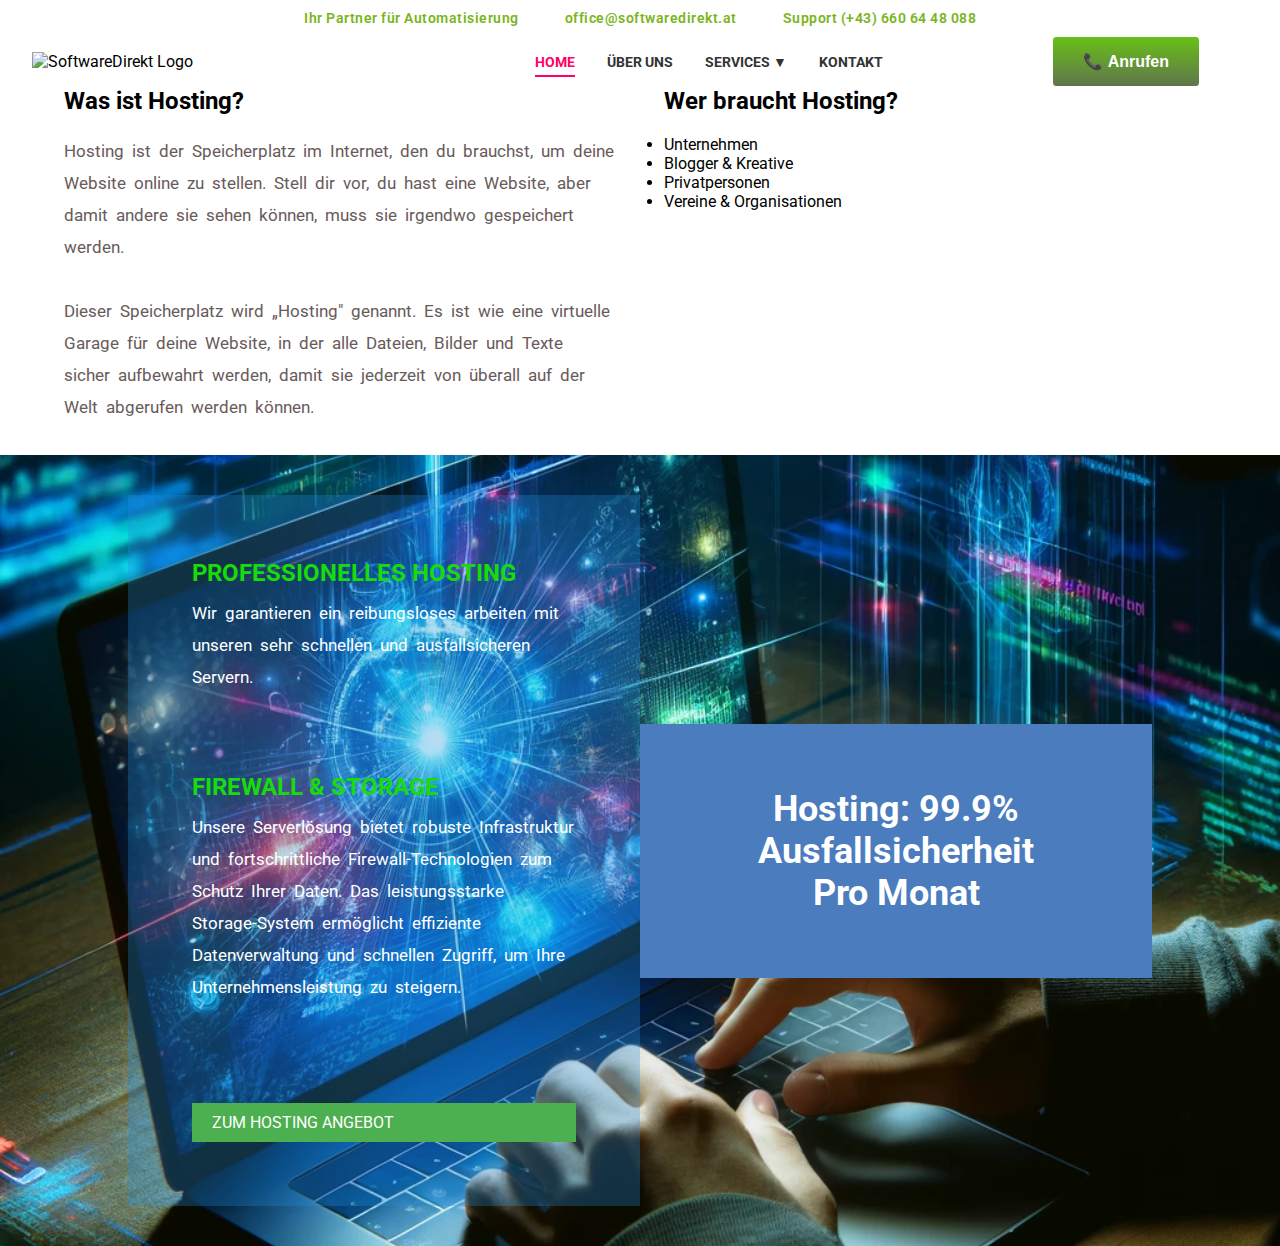
==== pages/hoting/index.html @ 675a07c1 "complete all pages structure + basic styling" ====
<!DOCTYPE html>
<html lang="en">
<head>
    <meta charset="UTF-8">
    <meta name="viewport" content="width=device-width, initial-scale=1.0">
    <title>Document</title>
    <link rel="stylesheet" href="./style.css">
    <link rel="stylesheet" href="./mobile.css">
</head>
<body>
    <header>
        <div class="top-bar">
            <span>Ihr Partner für Automatisierung</span>
            <span>office@softwaredirekt.at</span>
            <span>Support (+43) 660 64 48 088</span>
        </div>
        <div class="main-header">
            <div class="logo">
                <img src="https://softwaredirekt.at/wp-content/uploads/2024/07/Software_Direkt_1_-removebg-preview-e1719900712376.png"
                    alt="SoftwareDirekt Logo">
            </div>
            <nav>
                <ul>
                    <li><a href="#">HOME</a></li>
                    <li><a href="../pages/uber-uns.html">ÜBER UNS</a></li>
                    <li><a href="">SERVICES ▼</a></li>
                    <li><a href="#">KONTAKT</a></li>
                </ul>
            </nav>
            <div class="actions">
                <div class="hamburger">
                    <div class="line"></div>
                    <div class="line"></div>
                    <div class="line"></div>
                </div>
                <button class="call-button">Anrufen</button>
            </div>
        </div>
    </header>

    <div class="page-content">
        
        <section class="what-is-hosting">
            <div class="column">
                <h1>Was ist Hosting?</h1>
                <p class="paragraph">Hosting ist der Speicherplatz im Internet, den du brauchst, um deine Website online zu stellen. Stell dir vor, du hast eine Website, aber damit andere sie sehen können, muss sie irgendwo gespeichert werden.</p>
                <p class="paragraph">Dieser Speicherplatz wird „Hosting" genannt. Es ist wie eine virtuelle Garage für deine Website, in der alle Dateien, Bilder und Texte sicher aufbewahrt werden, damit sie jederzeit von überall auf der Welt abgerufen werden können.</p>
            </div>
            <div class="column">
                <h1>Wer braucht Hosting?</h1>
                <ul>
                    <li >Unternehmen</li>
                    <li>Blogger & Kreative</li>
                    <li>Privatpersonen</li>
                    <li>Vereine & Organisationen</li>
                </ul>
            </div>
        </section>

        <section class="professional-hosting">
                <div class="container">
                        <div class="feature">
                            <div class="inner-feature">
                                <h2>PROFESSIONELLES HOSTING</h2>
                            <p class="paragraph white">Wir garantieren ein reibungsloses arbeiten mit unseren sehr schnellen und ausfallsicheren Servern.</p>
                            
                            </div>
                            <div class="inner-feature">
                                <h2>FIREWALL & STORAGE</h2>
                            <p class="paragraph white">Unsere Serverlösung bietet robuste Infrastruktur und fortschrittliche Firewall-Technologien zum Schutz Ihrer Daten. Das leistungsstarke Storage-System ermöglicht effiziente Datenverwaltung und schnellen Zugriff, um Ihre Unternehmensleistung zu steigern.</p>
                            
                            </div>
                            <a href="#" class="cta">ZUM HOSTING ANGEBOT</a>
                        </div>
                        <div class="stats">
                            <h2>Hosting: 99.9%<br>Ausfallsicherheit<br>Pro Monat</h2>
                        </div>
                    </div>
                </div>
        </section>
    </div>
    <script src="../script.js"></script>

</body>
</html>
---- pages/hoting/style.css ----
@import url('https://fonts.googleapis.com/css2?family=Roboto:ital,wght@0,100;0,300;0,400;0,500;0,700;0,900;1,100;1,300;1,400;1,500;1,700;1,900&display=swap');

*{
    margin: 0;
    padding:0;
    box-sizing: border-box;

}
body {
  font-family: "Roboto", sans-serif;
    margin: 0;
    padding: 0;
}
.paragraph{
    font-size: 17px;
    font-style: normal;
    color: rgb(104, 91, 91);
    word-spacing: 4px;
    font-family: 'Roboto';
    line-height: 2rem;
    margin-bottom: 2rem;
}
.white{
    color: white;
}

.top-bar {
    padding: 10px 0;
    text-align: center;
    display: flex;
    justify-content: center;
    align-items: center;
    gap: 1rem;
}

.top-bar span {
    color: #7ab51d;
    margin: 0 15px;
    font-size: 14px;
    font-weight: 600;
    letter-spacing: .5px;
}

.main-header {
    display: flex;
    justify-content: space-between;
    align-items: center;
    padding: 0 5rem 0rem 2rem;
}

.logo {
    width: 350px;
}

.logo img {
    width: 100%;
    height: 100%;
}

nav ul {
    list-style-type: none;
    display: flex;
    gap: 2rem;
}

nav ul li a {
    text-decoration: none;
    color: #333;
    font-weight: bold;
    font-size: 14px;
}

nav ul li:first-child a {
    color: #ff0066;
    border-bottom: 2px solid #ff0066;
    padding-bottom: 5px;
}

.actions{
    display: flex;
    align-items: center;
    gap: 1rem;
}

.call-button {
    color: white;
    border: none;
    font-weight: bold;
    cursor: pointer;
    background-color: transparent;
    background-image: linear-gradient(180deg, #68C017 0%, #60754D 100%);
    border-style: solid;
    border-width: 1px 1px 1px 1px;
    border-color: #FFFFFF;
    font-size: 16px;
    padding: 15px 30px;
    border-radius: 4px;
}

.call-button::before {
    content: "\1F4DE";
    margin-right: 5px;
}


/* CSS for the video container */
.video-container {
    min-height: 90vh;
    /* Minimum height of 80% of the viewport height */
    position: relative;
    background: url(./assets/bannerbgimage.png);
    background-size: cover;
    background-position: center;
    /* Ensure positioning context for absolutely positioned video */
}

/* CSS for the video itself */
.video-container video {
    width: 100%;
    /* Video width stretches to fit its container */
    height: 100%;
    /* Video height stretches to fit its container */
    object-fit: cover;
    /* Maintain aspect ratio and cover container */
    position: absolute;
    /* Position video absolutely within its container */
    top: 0;
    /* Align video to top of container */
    left: 0;
    /* Align video to left of container */
}

.content-wrapper {
    /* width: 100vw; */
    min-height: 100vh;
    background: linear-gradient(rgba(255, 255, 255, 0.9), rgba(255, 255, 255, 0.9)),
        /* Adjust the alpha for transparency */
        url('./assets/imagebox2.jpg');
    background-position: center;
    background-size: cover;
    background-attachment: fixed;
    padding: 6rem 0;
}

.service-heading{
    color: #000000;
    font-family: "Akatab", Sans-serif;
    font-size: 3.1em;
    line-height: 1.3em;
    text-align: center;
    margin: 0 0 4rem;
}

.services-container {
    width: 80%;
    margin: auto;
}

.services-grid {
    display: grid;
    grid-template-columns: repeat(2, 1fr);
    gap: 10px;
}

.service-card {
    background-color: white;
    border-radius: 10px;
    box-shadow: 0px 0px 5px 0px rgba(0, 0, 0, 0.5);
    padding: 20px;
    display: flex;
    align-items: flex-start;
}

.service-icon {
    width: 90px;
    height: 90px;
    /* background-color: #e8f5e9; */
    border-radius: 50%;
    display: flex;
    justify-content: center;
    align-items: center;
    margin-right: 20px;
    flex-shrink: 0;
    border: 1px solid;
}

.service-icon svg {
    width: 45px;
    height: 45px;
    fill: #4caf50;
}

.service-content h2 {
    margin-top: 0;
    margin-bottom: 10px;
    font-size: 1.2em;
}

.service-content p {
    margin: 0;
    font-size: 0.9em;
    color: #666;
    line-height: 1.5;
}

.section-header {
    background-color: transparent;
    background-image: linear-gradient(180deg, #FFFFFF 0%, #5BFF5F29 100%);
    height: 100px;
}

.section-heading{
    color: #000000;
    font-family: "Akatab", Sans-serif;
    font-size: 3.1em;
    line-height: 1.3em;
    text-align: center;
    margin: 0;
}
.project-wrapper{
    background-color: transparent;
    background-image: linear-gradient(180deg, #C6FFCB78 50%, #FFFFFF 100%);
    position: relative;
}
.project-background-overlay {
    background-image: url("https://softwaredirekt.at/wp-content/uploads/2024/08/cropped-logo-removebg-preview.png");
    background-repeat: no-repeat;
    opacity: 0.2;
    transition: background 0.3s, border-radius 0.3s, opacity 0.3s;
    height: 100%;
    width: 100%;
    top: 0;
    left: 0;
    position: absolute;
    background-attachment: fixed;
    z-index: -1;
}
.project-background-overlay.first{
    background-position: bottom left;
}
.project-background-overlay.second{
    background-position: bottom right;
}

.project {
    width: 70%;
    margin: 0rem auto;
    display: flex;
    justify-content: center;
    align-items: center;
    gap: 5rem;
    padding: 5rem 0;
}

.project-text {
    width: 50%;
}
.project-text p {
    font-size: 17px;
    font-style: normal;
    color: rgb(104, 91, 91);
    word-spacing: 4px;
    font-family: 'Roboto';
    line-height: 2rem;
    margin-bottom: 2rem;
}
.project a.button {
    font-size: 1rem;
    font-weight: bolder;
    /* padding-top: 5rem !important; */
    border: 1px solid green;
    color: green;
    padding: 1rem 2rem;
    border-radius: 30px;
    text-decoration: none;
    transition: all ease .3s;
}
.project-list{
    margin-left: 2rem;
}
.project-list li{
    list-style: disc;
    word-spacing: 4px;
    font-family: 'Roboto';
    line-height: 2rem;
}

.project a.button:hover {
background: #e91e63;
border: none;
color: white;
}


.project-image {
    width: 50%;
}

.project-image img {
    width: 100%;
    height: auto;
}

.content-slider {
    width: 100%;
    overflow: hidden;
    position: relative;
    padding: 2rem 0rem 7rem;
}

.slider-container {
    display: flex;
    transition: transform 1s ease;
}

.slide {
    min-width: 100%;
    box-sizing: border-box;
    display: flex;
    justify-content: center;
    align-items: center;
}

.slide img {
    max-width: 100%;
    height: auto;
    object-fit: contain;
}

.web-header {
    background-image: url('./assets/iStock-1294393494.jpg');
    background-size: cover;
    background-position: center;
    height: 200px;
    display: flex;
    align-items: center;
    justify-content: center;
    color: white;
    font-size: 2.5em;
    text-shadow: 2px 2px 4px rgba(0,0,0,0.5);
}
.inner-content {
    width: 85%;
    margin: 0 auto;
    padding: 20px;
    display: flex;
    gap: 2rem;
    margin-top: 5rem;
}
.text-content {
    width: 50%;
    display: flex;
    justify-content: center;
    align-items: start;
    flex-direction: column;
}
.image-content {
    width: 50%;
    min-width: 300px;
    display: flex;
    justify-content: center;
    align-items: flex-start;
    border-radius: 20px;
    border: 2px solid black;
    overflow: hidden;
}
.image-content img {
    max-width: 100%;
    height: auto;
}

.digitization img{
   width: 100%;
   object-fit: cover;
}

.mobile-page-banner {
    background-image: url('./assets/smartphone-6701409_1920.jpg');
    background-size: cover;
    background-position: center;
    height: 300px;
    display: flex;
    flex-direction: column;
    justify-content: center;
    align-items: flex-start;
    padding: 0 5%;
    color: white;
    text-shadow: 2px 2px 4px rgba(0,0,0,0.5);
}
.mobile-page-banner h1 {
    font-size: 2.5em;
    margin: 0;
}
.mobile-page-banner p {
    font-size: 1.2em;
    margin: 10px 0 0;
}
.app-page-content {
    margin: 0 auto;
    padding: 20px;
    width: 90%;
    margin: auto;
}
.intro {
    display: flex;
    gap: 10rem;
    margin-bottom: 40px;
    margin: 4rem 0;
}
.intro h2 {
    color: #010101;
    font-family: "Akatab", Sans-serif;
    font-size: 2.7em;
    font-weight: 600;
    line-height: 0.9em;
    letter-spacing: 1px;
}

.ideenfindung {
    background:url('./assets/phone-8155102_1920.jpg');
    background-size: cover;
    background-position: center;
    color: white;
    padding: 40px;
    border-radius: 10px;
}
.ideenfindung h2 {
    text-align: center;
    margin-bottom: 30px;
}
.grid-container {
    display: grid;
    grid-template-columns: repeat(2,1fr);
    gap: 20px;
}
.grid-item {
    display: flex;
    gap: 2rem;
}
.grid-item h3 {
    font-family: "Cairo", Sans-serif;
    font-size: 1.1em;
    font-weight: 600;
    text-transform: uppercase;
    font-style: normal;
    text-decoration: none;
    letter-spacing: 1px;
}
.grid-content p{
    color: #ffffff;
    font-family: "Cairo", Sans-serif;
    font-size: 0.9em;
    font-weight: 300;
    text-transform: none;
    font-style: normal;
    text-decoration: none;
    line-height: 1.6em;
}
.grid-icon svg{
    width: 2rem;
    height: 2rem;
    fill: #ff69b4;
    color: #ff69b4;
}
.contact-button {
    display: block;
    width: 200px;
    margin: 40px auto;
    padding: 10px;
    background-color: #4CAF50;
    color: white;
    text-align: center;
    text-decoration: none;
    border-radius: 5px;
    font-weight: bold;
}
@media (max-width: 768px) {
    .mobile-page-banner {
        height: 200px;
    }
    .mobile-page-banner h1 {
        font-size: 2em;
    }
    .mobile-page-banner p {
        font-size: 1em;
    }
    .ideenfindung {
        padding: 20px;
    }
}



.what-is-hosting{
    display: flex;
    justify-content: space-between;
    margin-bottom: 40px;
    width: 90%;
    margin: auto;
    gap: 3rem;
}
.what-is-hosting .column {
    width: 50%;
}
.what-is-hosting .column ul li{
    list-style: disc;
    
}
h1 {
    font-size: 24px;
    margin-bottom: 20px;
}
ul {
    list-style-type: none;
}
.professional-hosting {
    background-image: url('./assets/hostingbg.webp');
    background-size: cover;
    background-position: center;
    color: white;
    padding: 40px 0;
}
.professional-hosting .container{
    width: 80%;
    margin: auto;
    display: flex;
    /* background: blue; */
}
.professional-hosting .container .feature,
.professional-hosting .container .stats{
    width: 50%;
}
.professional-hosting .container .feature {
    background: #208cdf4c;
    padding: 4rem;
    display: flex;
    flex-direction: column;
    gap: 3rem;
}
.professional-hosting .container .feature h2{
    color: #18dc0a;
    margin-bottom: 10px;
}
.professional-hosting .container .stats{
    display: flex;
    justify-content: center;
    align-items: center;
}
.professional-hosting .container .stats h2{
    background-color: #4a7cbe;
    height: max-content;
    width: 100%;
    padding: 4rem 0;
}
.cta {
    background-color: #4CAF50;
    color: white;
    padding: 10px 20px;
    text-decoration: none;
    display: inline-block;
    margin-top: 20px;
}
.stats {
    flex: 1;
    display: flex;
    align-items: center;
    justify-content: center;
}
.stats h2 {
    font-size: 36px;
    text-align: center;
}
@media (max-width: 768px) {
    .top-section, .bottom-content {
        flex-direction: column;
    }
    .column, .feature, .stats {
        margin-bottom: 20px;
    }
}


.team-banner {
    background-image: url('https://softwaredirekt.at/wp-content/uploads/2024/07/philipp-katzenberger-iIJrUoeRoCQ-unsplash.jpg');
    background-size: cover;
    background-position: center;
    padding: 40px 20px;
    text-align: left;
}
.team-banner .container{
    width: 90%;
    margin: auto;
    color: white;
    padding: 2rem 0;
}
.team-banner h1 {
    font-size: 48px;
    margin: 0;
}
.team-banner p {
    font-size: 18px;
    margin-top: 10px;
}
.team-content {
    max-width: 1200px;
    margin: 0 auto;
    padding: 40px 20px;
}
.team-content h2{
    color: #000000;
    font-family: "Akatab", Sans-serif;
    font-size: 3em;
    font-weight: 600;
    line-height: 0.9em;
    letter-spacing: 1px;
}
.team-section {
    display: flex;
    justify-content: space-between;
    margin-bottom: 40px;
}
.team-description, .team-projects {
    width: 48%;
    margin-top: 4rem;
}
.team-projects h3{
    color: #000000;
    font-family: "Akatab", Sans-serif;
    font-size: 1.5em;
    font-weight: 600;
    line-height: 1.1em;
    margin-bottom: 2rem;
}
.team-location {
    margin-bottom: 40px;
    width: 50%;
}
.team-hosting {
    background-color: rgb(255, 255, 255);
    background-image: url("https://softwaredirekt.at/wp-content/uploads/2024/09/DALL·E-2024-09-11-12.14.57-A-person-typing-on-a-laptop-in-a-dark-workspace-with-holographic-code-projected-in-vibrant-colors-like-blue-green-and-purple.-The-code-flows-dynamic.webp");
    background-size: cover;
    background-position: center center;
    min-height: 550px;
}
.team-hosting .container{
    display: flex;
    justify-content: space-between;
    width: 80%;
    margin: auto;
}
.hosting-features, .hosting-stats {
    width: 50%;
}
.hosting-features{
    background-color: #5083CC8C;
    padding: 4em 3em 2em 3em;
    color: white;
    margin: 1rem 0;
}
.hosting-features  .feature{
    display: flex;
    gap: 2rem;
    color: white

}
.hosting-features .feature svg {
    width: 2em;
    height: 2em;
    fill: #9EEE16;
    color: #9EEE16;
}
.hosting-features .feature .content h3{
    color: white;
    font-weight: 500;
}
.hosting-features .feature .content p{
    color: white;
}
.team-button {
    display: inline-block;
    background-color: transparent;
    background-image: linear-gradient(180deg, #0F9C06 0%, #03E014 100%);
    border-radius: 0px 0px 0px 0px;
    color: #000;
    padding: 1rem 2.5rem;
    text-decoration: none;
    font-weight: bold;
    margin-top: 20px;
    color: white;
}

.hosting-stats{
    background-color: transparent;
    background-image: linear-gradient(180deg, #5059CCA1 0%, #6485B0 100%);
    display: flex;
    justify-content: start;
    align-items: center;
    padding: 2rem;
    border: 3px solid #4ce09d;
    margin-top: -70px;
    margin-bottom: -70px;
}
.hosting-stats h2{
    color: #FFFFFF;
    font-family: "Cairo", Sans-serif;
    font-size: 3em;
    font-weight: 600;
    text-transform: capitalize;
    line-height: 1.2em;
    text-shadow: 0px 0px 10px rgba(0,0,0,0.3);
}
---- pages/hoting/mobile.css ----
@media (max-width:768px){
    .services-grid {
        grid-template-columns: repeat(1, 1fr);
    }
    .service-card {
        flex-direction: column;
        align-items: center;
        justify-content: center;
        text-align: center;
        gap: 2rem;
    }


    .project {
        flex-direction: column;
        width: 85%;
    }
    .project-text {
        width: 100%;
    }
    .project-image {
        width: 100%;
    }

}
/* Existing styles remain the same */

@media (max-width: 768px) {
    header {
        position: relative;
    }

    .top-bar {
        align-items: center;
        font-size: 8px;
        overflow: scroll;
        text-wrap: nowrap;
    }

    .top-bar span {
        margin: 2px 0;
    }

    .main-header {
        display: flex;
        justify-content: space-between;
        align-items: center;
        padding: 10px;
    }

    .logo {
        width: 200px;
    }

    nav {
        position: absolute;
        top: 100%;
        left: 0;
        width: 100%;
        background-color: #fff;
        max-height: 0;
        overflow: hidden;
        transition: max-height 0.3s ease-out;
        z-index: 1000;
    }

    nav.active {
        max-height: 1000px; /* Adjust this value based on your maximum expected height */
        transition: max-height 0.5s ease-in;
    }

    nav ul {
        flex-direction: column;
        width: 100%;
        margin: 0;
        padding: 0;
        gap: 0;
    }

    nav ul li {
        border-bottom: 1px solid #e0e0e0;
    }

    nav ul li a {
        display: block;
        padding: 15px;
        background-color: #f9f9f9;
        color: #333;
        text-align: left;
    }

    nav ul li:first-child a {
        background-color: #8cc63f;
        color: white;
        border-bottom: none;
    }

    .hamburger {
        display: flex;
        flex-direction: column;
        justify-content: space-around;
        width: 30px;
        height: 25px;
        background: transparent;
        border: none;
        cursor: pointer;
        padding: 0;
        z-index: 10;
    }

    .hamburger .line {
        width: 30px;
        height: 3px;
        background-color: #333;
    }

    .hamburger.active .line:nth-child(1) {
        transform: rotate(45deg) translate(5px, 5px);
    }

    .hamburger.active .line:nth-child(2) {
        opacity: 0;
    }

    .hamburger.active .line:nth-child(3) {
        transform: rotate(-45deg) translate(7px, -6px);
    }

    .call-button {
        padding: 10px 20px;
        font-size: 14px;
    }


    .what-is-hosting .column {
        width: 100%;
    }
    section.what-is-hosting {
        flex-direction: column;
    }
    
}
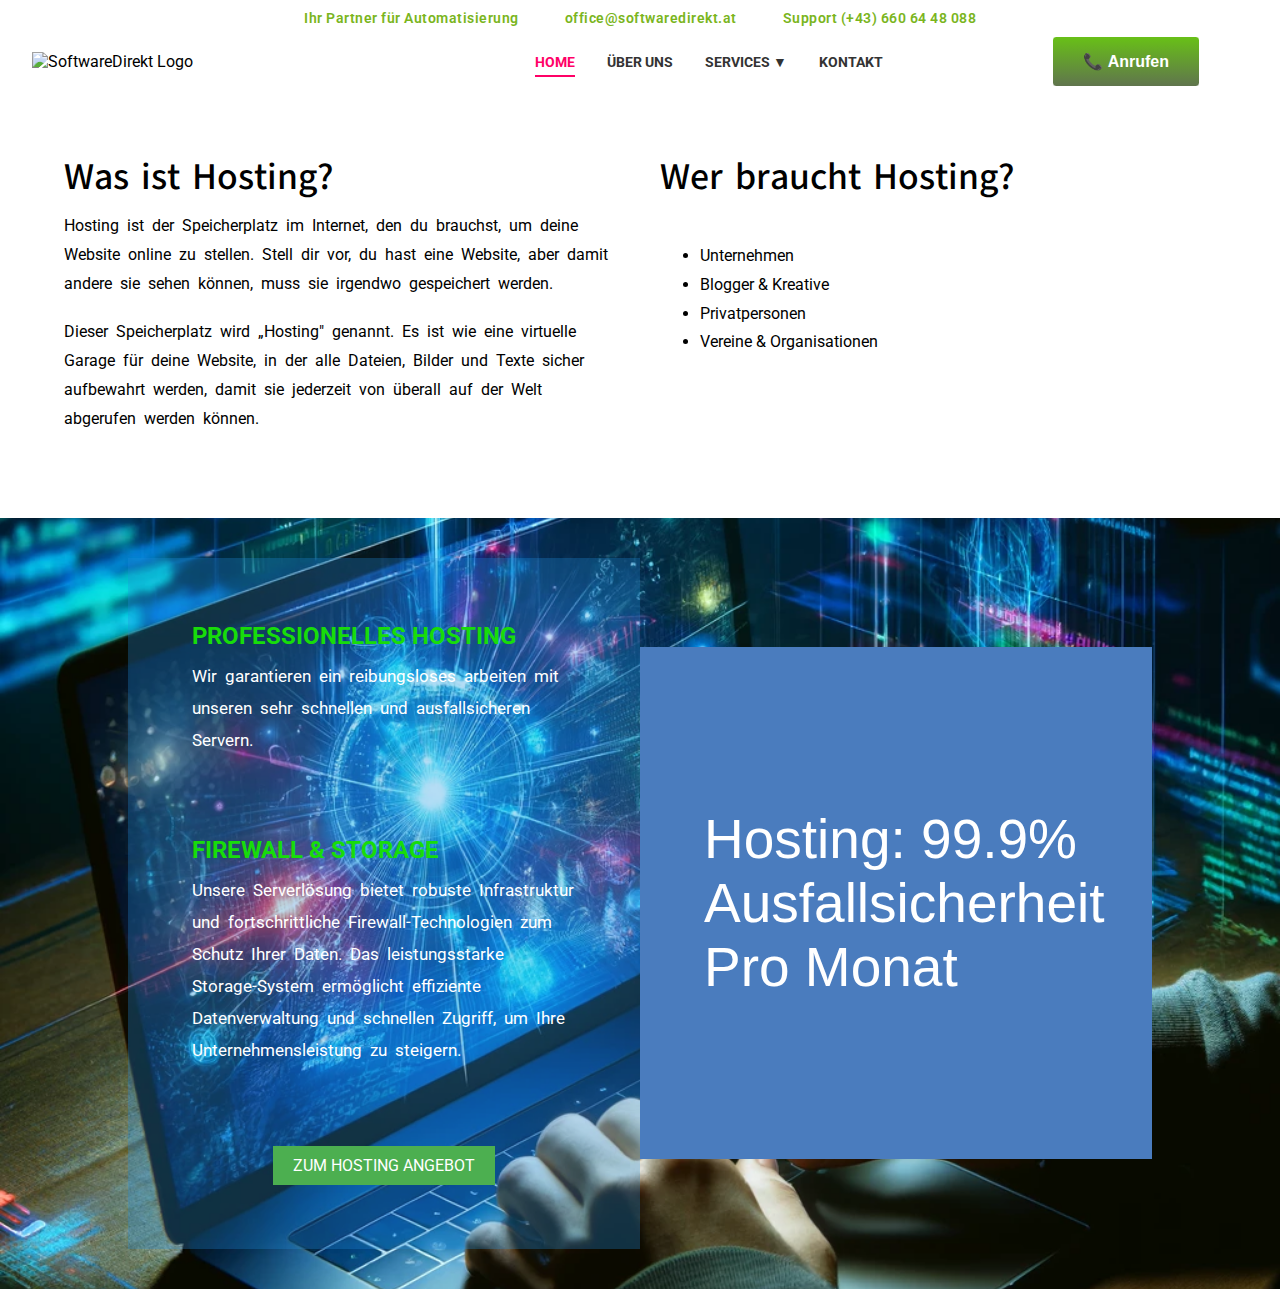
==== commit b1649e86: "added footer" ====
--- a/pages/hoting/index.html
+++ b/pages/hoting/index.html
@@ -4,7 +4,7 @@
     <meta charset="UTF-8">
     <meta name="viewport" content="width=device-width, initial-scale=1.0">
     <title>Document</title>
-    <link rel="stylesheet" href="./style.css">
+    <link rel="stylesheet" href="../../style.css">
     <link rel="stylesheet" href="./mobile.css">
 </head>
 <body>
--- a/style.css
+++ b/style.css
@@ -0,0 +1,1102 @@
+@import url('https://fonts.googleapis.com/css2?family=Roboto:ital,wght@0,100;0,300;0,400;0,500;0,700;0,900;1,100;1,300;1,400;1,500;1,700;1,900&display=swap');
+@import url('https://fonts.googleapis.com/css2?family=Gentium+Plus:ital,wght@0,400;0,700;1,400;1,700&display=swap');
+@import url('https://fonts.googleapis.com/css2?family=Akatab:wght@400;500;600;700;800;900&display=swap');
+@import url('https://fonts.googleapis.com/css2?family=Cairo:wght@200..1000&display=swap');
+*{
+    margin: 0;
+    padding:0;
+    box-sizing: border-box;
+
+}
+body {
+  font-family: "Roboto", sans-serif;
+    margin: 0;
+    padding: 0;
+}
+.paragraph{
+    font-size: 17px;
+    font-style: normal;
+    color: rgb(104, 91, 91);
+    word-spacing: 4px;
+    font-family: 'Roboto';
+    line-height: 2rem;
+    margin-bottom: 2rem;
+}
+.white{
+    color: white;
+}
+
+.top-bar {
+    padding: 10px 0;
+    text-align: center;
+    display: flex;
+    justify-content: center;
+    align-items: center;
+    gap: 1rem;
+}
+
+.top-bar span {
+    color: #7ab51d;
+    margin: 0 15px;
+    font-size: 14px;
+    font-weight: 600;
+    letter-spacing: .5px;
+}
+
+.main-header {
+    display: flex;
+    justify-content: space-between;
+    align-items: center;
+    padding: 0 5rem 0rem 2rem;
+}
+
+.logo {
+    width: 350px;
+}
+
+.logo img {
+    width: 100%;
+    height: 100%;
+}
+
+nav ul {
+    list-style-type: none;
+    display: flex;
+    gap: 2rem;
+}
+
+nav ul li a {
+    text-decoration: none;
+    color: #333;
+    font-weight: bold;
+    font-size: 14px;
+}
+
+nav ul li:first-child a {
+    color: #ff0066;
+    border-bottom: 2px solid #ff0066;
+    padding-bottom: 5px;
+}
+
+.actions{
+    display: flex;
+    align-items: center;
+    gap: 1rem;
+}
+
+.call-button {
+    color: white;
+    border: none;
+    font-weight: bold;
+    cursor: pointer;
+    background-color: transparent;
+    background-image: linear-gradient(180deg, #68C017 0%, #60754D 100%);
+    border-style: solid;
+    border-width: 1px 1px 1px 1px;
+    border-color: #FFFFFF;
+    font-size: 16px;
+    padding: 15px 30px;
+    border-radius: 4px;
+}
+
+.call-button::before {
+    content: "\1F4DE";
+    margin-right: 5px;
+}
+
+
+/* CSS for the video container */
+.video-container {
+    min-height: 90vh;
+    /* Minimum height of 80% of the viewport height */
+    position: relative;
+    background: url(./assets/bannerbgimage.png);
+    background-size: cover;
+    background-position: center;
+    /* Ensure positioning context for absolutely positioned video */
+}
+
+/* CSS for the video itself */
+.video-container video {
+    width: 100%;
+    /* Video width stretches to fit its container */
+    height: 100%;
+    /* Video height stretches to fit its container */
+    object-fit: cover;
+    /* Maintain aspect ratio and cover container */
+    position: absolute;
+    /* Position video absolutely within its container */
+    top: 0;
+    /* Align video to top of container */
+    left: 0;
+    /* Align video to left of container */
+}
+
+.content-wrapper {
+    /* width: 100vw; */
+    min-height: 100vh;
+    background: linear-gradient(rgba(255, 255, 255, 0.9), rgba(255, 255, 255, 0.9)),
+        /* Adjust the alpha for transparency */
+        url('./assets/imagebox2.jpg');
+    background-position: center;
+    background-size: cover;
+    background-attachment: fixed;
+    padding: 6rem 0;
+}
+
+.service-heading{
+    color: #000000;
+    font-family: "Akatab", Sans-serif;
+    font-size: 3.1em;
+    line-height: 1.5em;
+    text-align: center;
+    margin: 0 0 4rem;
+}
+
+.services-container {
+    width: 80%;
+    margin: auto;
+    max-width: 1100px;
+}
+
+.services-grid {
+    display: grid;
+    grid-template-columns: repeat(2, 1fr);
+    gap: 10px;
+}
+
+.service-card {
+    background-color: white;
+    border-radius: 10px;
+    box-shadow: 0px 0px 5px 0px rgba(0, 0, 0, 0.5);
+    padding: 30px 30px 30px 30px;
+    display: flex;
+    align-items: flex-start;
+}
+
+.service-icon {
+    width: 100px;
+    height: 100px;
+    /* background-color: #e8f5e9; */
+    border-radius: 50%;
+    display: flex;
+    justify-content: center;
+    align-items: center;
+    margin-right: 20px;
+    flex-shrink: 0;
+    border: 1px solid #3A8A11;
+}
+
+.service-icon svg {
+    width: 50px;
+    height: 50px;
+    fill: #4caf50;
+}
+
+.service-content h2 {
+    margin-top: 15px;
+    margin-bottom: 15px;
+    font-size: 1.44em;
+    font-weight: 600;
+    font-family: "Gentium Plus", serif;
+}
+.service-content p {
+    margin: 0;
+    font-size: 0.9em;
+    color: #666;
+    line-height: 1.5;
+}
+
+.section-header {
+    background-color: transparent;
+    background-image: linear-gradient(180deg, #FFFFFF 0%, #5BFF5F29 100%);
+    height: 100px;
+}
+
+.section-heading{
+    color: #000000;
+    font-family: "Akatab", Sans-serif;
+    font-size: 3.1em;
+    line-height: 1.3em;
+    text-align: center;
+    margin: 0;
+}
+.project-wrapper{
+    background-color: transparent;
+    background-image: linear-gradient(180deg, #C6FFCB78 50%, #FFFFFF 100%);
+    position: relative;
+}
+.project-section-heading{
+    color: #000000;
+    font-family: "Akatab", Sans-serif;
+    font-size: 3.1em;
+    line-height: 1.3em;
+    text-align: center;
+    margin: 0;
+}
+.project-background-overlay {
+    background-image: url("https://softwaredirekt.at/wp-content/uploads/2024/08/cropped-logo-removebg-preview.png");
+    background-repeat: no-repeat;
+    opacity: 0.2;
+    transition: background 0.3s, border-radius 0.3s, opacity 0.3s;
+    height: 100%;
+    width: 100%;
+    top: 0;
+    left: 0;
+    position: absolute;
+    background-attachment: fixed;
+    z-index: -1;
+}
+.project-background-overlay.first{
+    background-position: bottom left;
+}
+.project-background-overlay.second{
+    background-position: bottom right;
+}
+
+.project {
+    width: 70%;
+    margin: 0rem auto;
+    display: flex;
+    justify-content: center;
+    align-items: center;
+    gap: 4rem;
+    padding: 3rem 0;
+    max-width: 945px;
+}
+
+.project-text {
+    width: 50%;
+}
+.project-text h2{
+    color: #444648;
+    font-family: "Akatab", Sans-serif;
+    font-size: 2rem;
+    font-weight: 600;
+    line-height: 1.176em;
+    letter-spacing: -0.5px;
+}
+.project-text p {
+    column-gap: 0px;
+    color: #685B5B;
+    font-family: "Roboto", Sans-serif;
+    font-size: 1rem !important;
+    font-weight: 400;
+    line-height: 2em;
+    margin-bottom: 2rem;
+}
+.project a.button {
+    font-size: 1rem;
+    font-weight: bolder;
+    /* padding-top: 5rem !important; */
+    border: 1px solid green;
+    color: green;
+    padding: 1rem 2rem;
+    border-radius: 30px;
+    text-decoration: none;
+    transition: all ease .3s;
+}
+.project-list{
+    margin-left: 2rem;
+}
+.project-list li{
+    list-style: disc;
+    word-spacing: 4px;
+    font-family: 'Roboto';
+    line-height: 2rem;
+}
+
+.project a.button:hover {
+background: #e91e63;
+border: none;
+color: white;
+}
+
+
+.project-image {
+    width: 50%;
+}
+
+.project-image img {
+    width: 100%;
+    height: auto;
+}
+
+.content-slider {
+    width: 100%;
+    overflow: hidden;
+    position: relative;
+    padding: 2rem 0rem 7rem;
+}
+
+.slider-container {
+    display: flex;
+    transition: transform 1s ease;
+}
+
+.slide {
+    min-width: 100%;
+    box-sizing: border-box;
+    display: flex;
+    justify-content: center;
+    align-items: center;
+}
+
+.slide img {
+    max-width: 100%;
+    height: auto;
+    object-fit: contain;
+}
+
+.web-header {
+    background-image: url('./assets/iStock-1294393494.jpg');
+    background-size: cover;
+    background-position: center;
+    height: 200px;
+    display: flex;
+    align-items: center;
+    justify-content: center;
+    color: white;
+    font-size: 2.5em;
+    text-shadow: 2px 2px 4px rgba(0,0,0,0.5);
+}
+.inner-content {
+    width: 85%;
+    margin: 0 auto;
+    padding: 20px;
+    display: flex;
+    gap: 2rem;
+    margin-top: 5rem;
+}
+.text-content {
+    width: 50%;
+    display: flex;
+    justify-content: center;
+    align-items: start;
+    flex-direction: column;
+}
+.image-content {
+    width: 50%;
+    min-width: 300px;
+    display: flex;
+    justify-content: center;
+    align-items: flex-start;
+    border-radius: 20px;
+    border: 2px solid black;
+    overflow: hidden;
+}
+.image-content img {
+    max-width: 100%;
+    height: auto;
+}
+
+.digitization img{
+   width: 100%;
+   object-fit: cover;
+}
+
+.mobile-page-banner {
+    background-image: url('./assets/smartphone-6701409_1920.jpg');
+    background-size: cover;
+    background-position: center;
+    height: 300px;
+    display: flex;
+    flex-direction: column;
+    justify-content: center;
+    align-items: end;
+    color: white;
+    text-shadow: 2px 2px 4px rgba(0,0,0,0.5);
+    padding: 0% 10%;
+    text-align: start;
+}
+.mobile-page-banner h1 {
+    font-size: 3.5em;
+    margin: 0;
+    color: #FFFFFF;
+    font-family: "Roboto", Sans-serif;
+    font-weight: 600;
+    text-shadow: 8px 0px 0px rgba(0,0,0,0.3);
+}
+.mobile-page-banner p {
+    text-align: right;
+    color: #FFFFFF;
+    font-family: "Roboto", Sans-serif;
+    font-weight: 600;
+    text-shadow: 2px 0px 0px rgba(0,0,0,0.3);
+    width: var( --container-widget-width, 77% );
+    max-width: 77%;
+    --container-widget-width: 77%;
+    --container-widget-flex-grow: 0;
+}
+.app-page-content {
+    margin: 0 auto;
+    padding: 20px;
+    width: 90%;
+    margin: auto;
+}
+.intro {
+    display: flex;
+    margin-bottom: 40px;
+    margin: 6rem 0 8rem;
+}
+.intro h2 {
+    color: #010101;
+    font-family: "Akatab", Sans-serif;
+    font-size: 2.7em;
+    font-weight: 600;
+    line-height: 0.9em;
+    letter-spacing: 1px;
+    width: 100%;
+}
+.intro p {
+    width: 100%;
+}
+
+.ideenfindung {
+    background:url('./assets/phone-8155102_1920.jpg');
+    background-size: cover;
+    background-position: center;
+    color: white;
+    padding: 40px;
+    border-radius: 10px;
+}
+.ideenfindung h2 {
+    text-align: center;
+    margin-bottom: 30px;
+    color: #ffffff;
+    font-family: "Akatab", Sans-serif;
+    font-size: 2.6em;
+    font-weight: 600;
+    line-height: 0.9em;
+    letter-spacing: 1px;
+}
+.grid-container {
+    display: grid;
+    grid-template-columns: repeat(2,1fr);
+    gap: 20px;
+}
+.grid-item {
+    display: flex;
+    gap: 2rem;
+}
+.grid-item h3 {
+    font-family: "Cairo", Sans-serif;
+    font-size: 1.1em;
+    font-weight: 600;
+    text-transform: uppercase;
+    font-style: normal;
+    text-decoration: none;
+    letter-spacing: 1px;
+}
+.grid-content p{
+    color: #ffffff;
+    font-family: "Cairo", Sans-serif;
+    font-size: 0.9em;
+    font-weight: 300;
+    text-transform: none;
+    font-style: normal;
+    text-decoration: none;
+    line-height: 1.6em;
+}
+.grid-icon svg{
+    width: 2rem;
+    height: 2rem;
+    fill: #ff69b4;
+    color: #ff69b4;
+}
+.contact-button {
+    display: block;
+    width: 200px;
+    margin: 5rem auto;
+    padding: 10px;
+    background-color: #4CAF50;
+    color: white;
+    text-align: center;
+    text-decoration: none;
+    border-radius: 5px;
+    font-weight: bold;
+}
+@media (max-width: 768px) {
+    .mobile-page-banner {
+        height: 200px;
+    }
+    .mobile-page-banner h1 {
+        font-size: 2em;
+    }
+    .mobile-page-banner p {
+        font-size: 1em;
+    }
+    .ideenfindung {
+        padding: 20px;
+    }
+}
+
+
+
+.what-is-hosting {
+    display: flex;
+    justify-content: space-between;
+    margin-bottom: 40px;
+    width: 90%;
+    margin: auto;
+    gap: 2.5rem;
+    padding: 4rem 0;
+}
+.what-is-hosting .column {
+    width: 50%;
+}
+.what-is-hosting .column ul{
+    margin-top: 2.5rem;
+}
+.what-is-hosting .column ul li {
+    list-style: disc;
+    color: #000000;
+    font-family: "Roboto", Sans-serif;
+    font-weight: 400;
+    font-size: 1rem;
+    /* margin: 0 0 1.25rem; */
+    line-height: 1.8rem;
+    margin-left: 2.5rem;
+    /* margin-top: 2rem; */
+}
+.what-is-hosting .column h1 {
+    color: #000000;
+    font-family: "Akatab", Sans-serif;
+    font-size: 2.3em;
+    font-weight: 600;
+}
+.what-is-hosting .column p{
+    color: #000000;
+    font-family: "Roboto", Sans-serif;
+    font-weight: 400;
+    font-size: 1rem;
+    margin: 0 0 1.25rem;
+    line-height: 1.8rem;
+    margin-top: 10px;
+}
+ul {
+    list-style-type: none;
+}
+.professional-hosting {
+    background-image: url('./assets/hostingbg.webp');
+    background-size: cover;
+    background-position: center;
+    color: white;
+    padding: 40px 0;
+}
+.professional-hosting .container{
+    width: 80%;
+    margin: auto;
+    display: flex;
+    /* background: blue; */
+}
+.professional-hosting .container .feature,
+.professional-hosting .container .stats{
+    width: 50%;
+}
+.professional-hosting .container .feature {
+    background: #208cdf4c;
+    padding: 4rem;
+    display: flex;
+    flex-direction: column;
+    gap: 3rem;
+}
+.professional-hosting .container .feature h2{
+    color: #18dc0a;
+    margin-bottom: 10px;
+}
+.professional-hosting .container .stats{
+    display: flex;
+    justify-content: center;
+    align-items: center;
+}
+.professional-hosting .container .stats h2 {
+    background-color: #4a7cbe;
+    height: max-content;
+    width: 100%;
+    padding: 10rem 4rem;
+    color: #FFFFFF;
+    font-family: "Arial", Sans-serif;
+    font-size: 55px;
+    font-weight: 500;
+    text-align: start;
+}
+.cta {
+    background-color: #4CAF50;
+    color: white;
+    padding: 10px 20px;
+    text-decoration: none;
+    display: inline-block;
+    margin-top: 20px;
+    width: max-content;
+    margin: auto;
+}
+.stats {
+    flex: 1;
+    display: flex;
+    align-items: center;
+    justify-content: center;
+}
+.stats h2 {
+    font-size: 36px;
+    text-align: center;
+}
+@media (max-width: 768px) {
+    .top-section, .bottom-content {
+        flex-direction: column;
+    }
+    .column, .feature, .stats {
+        margin-bottom: 20px;
+    }
+}
+
+
+.team-banner {
+    background-image: url('https://softwaredirekt.at/wp-content/uploads/2024/07/philipp-katzenberger-iIJrUoeRoCQ-unsplash.jpg');
+    background-size: cover;
+    background-position: center;
+    padding: 40px 20px;
+    text-align: left;
+}
+.team-banner .container{
+    width: 90%;
+    margin: auto;
+    color: white;
+    padding: 2rem 0;
+}
+.team-banner h1 {
+    color: white;
+    font-family: "Akatab", Sans-serif;
+    font-size: 3em;
+    font-weight: 600;
+    line-height: 0.9em;
+    letter-spacing: 1px;
+}
+.team-banner p {
+    font-size: 18px;
+    margin-top: 10px;
+}
+.team-content {
+    max-width: 1350px;
+    margin: 0 auto 0 auto;
+    padding: 40px 20px;
+}
+.team-content h2{
+    color: #000000;
+    font-family: "Akatab", Sans-serif;
+    font-size: 3em;
+    font-weight: 600;
+    line-height: 0.9em;
+    letter-spacing: 1px;
+}
+.team-section {
+    display: flex;
+    margin-bottom: 40px;
+    gap: 7rem;
+}
+.team-section p{
+    text-align: justify;
+    color: #374951;
+    font-family: "Cairo", Sans-serif;
+    font-size: 1em;
+    text-transform: none;
+    font-style: normal;
+    text-decoration: none;
+    line-height: 1.6em;
+}
+.team-description {
+    width: 30%;
+    margin-top: 4rem;
+}
+.team-projects{
+    width: 50%;
+    margin-top: 10rem;
+}
+.team-projects h3{
+    color: #000000;
+    font-family: "Akatab", Sans-serif;
+    font-size: 1.5em;
+    font-weight: 600;
+    line-height: 1.1em;
+    margin-bottom: 2rem;
+}
+.team-location {
+    margin-bottom: 7rem;
+    margin-top: 10rem;
+    width: 40%;
+}
+.team-location h2{
+    color: #000000;
+    font-family: "Akatab", Sans-serif;
+    font-size: 2.6em;
+    font-weight: 600;
+    text-transform: capitalize;
+    line-height: 1.3em;
+    letter-spacing: 1px;
+    margin-bottom: 2rem;
+}
+.team-hosting {
+    background-color: rgb(255, 255, 255);
+    background-image: url("https://softwaredirekt.at/wp-content/uploads/2024/09/DALL·E-2024-09-11-12.14.57-A-person-typing-on-a-laptop-in-a-dark-workspace-with-holographic-code-projected-in-vibrant-colors-like-blue-green-and-purple.-The-code-flows-dynamic.webp");
+    background-size: cover;
+    background-position: center center;
+    min-height: 550px;
+}
+.team-hosting .container{
+    display: flex;
+    justify-content: space-between;
+    width: 80%;
+    margin: auto;
+}
+.hosting-features, .hosting-stats {
+    width: 50%;
+}
+.hosting-features{
+    background-color: #5083CC8C;
+    padding: 4em 3em 2em 3em;
+    color: white;
+    margin: 1rem 0;
+}
+.hosting-features  .feature{
+    display: flex;
+    gap: 2rem;
+    color: white
+
+}
+.hosting-features .feature svg {
+    width: 2em;
+    height: 2em;
+    fill: #9EEE16;
+    color: #9EEE16;
+}
+.hosting-features .feature .content h3{
+    color: white;
+    font-weight: 500;
+}
+.hosting-features .feature .content p{
+    color: #ffffff;
+    font-family: "Cairo", Sans-serif;
+    font-size: 1.2em;
+    font-weight: 300;
+    text-transform: none;
+    font-style: normal;
+    text-decoration: none;
+    line-height: 1.6em;
+}
+.team-button {
+    display: inline-block;
+    background-color: transparent;
+    background-image: linear-gradient(180deg, #0F9C06 0%, #03E014 100%);
+    border-radius: 0px 0px 0px 0px;
+    color: #000;
+    padding: 1rem 2.5rem;
+    text-decoration: none;
+    font-weight: bold;
+    margin-top: 20px;
+    color: white;
+}
+
+.hosting-stats{
+    background-color: transparent;
+    background-image: linear-gradient(180deg, #5059CCA1 0%, #6485B0 100%);
+    display: flex;
+    justify-content: start;
+    align-items: center;
+    padding: 2rem;
+    border: 3px solid #4ce09d;
+    margin-top: -70px;
+    margin-bottom: -70px;
+}
+.hosting-stats h2{
+    color: #FFFFFF;
+    font-family: "Cairo", Sans-serif;
+    font-size: 3em;
+    font-weight: 600;
+    text-transform: capitalize;
+    line-height: 1.2em;
+    text-shadow: 0px 0px 10px rgba(0,0,0,0.3);
+}
+
+
+.contact-header {
+    background-image: url('./assets/contact-header-bg.jpg');
+    background-size: cover;
+    background-position: center;
+    
+}
+.contact-header .content{
+    padding: 4rem 2rem;
+    color: white;
+    text-align: left;
+    width: 80%;
+    margin: auto;
+}
+.contact-header h1 {
+    color: #ffffff;
+    font-family: "Maven Pro", Sans-serif;
+    font-size: 4em;
+    font-weight: 500;
+    text-shadow: 8px 0px 10px rgba(0,0,0,0.3);
+    margin-bottom: 2rem;
+}
+.contact-header p{
+    color: #ffffff;
+    font-family: "Cairo", Sans-serif;
+    font-size: 1.2em;
+    font-weight: 300;
+    line-height: 1.3em;
+    text-shadow: 2px 0px 10px rgba(0,0,0,0.3);
+}
+.contact-container {
+    margin: 0 auto;
+    padding: 2rem;
+    display: flex;
+    justify-content: space-between;
+    width: 90%;
+    margin: auto;
+}
+.contact-info {
+    min-width: 300px;
+    margin-right: 2rem;
+    width: 50%;
+    display: flex;
+    flex-direction: column;
+    justify-content: center;
+    align-items: start;
+}
+.contact-info .contact-heading{
+    color: #000000;
+    font-family: "Akatab", Sans-serif;
+    font-size: 2.8em;
+    font-weight: 600;
+    text-transform: capitalize;
+    line-height: 1.2em;
+    margin-bottom: 3rem;
+}
+.contact-info .sub-heading{
+    color: #000000;
+    font-family: "Akatab", Sans-serif;
+    font-size: 27px;
+    font-weight: 500;
+}
+.inforamtion{
+    display: flex;
+    gap: 3rem;
+    margin-top: 3rem;
+}
+.contact-info .info{
+    display: flex;
+    flex-direction: column;
+    gap: 1rem;
+}
+
+.contact-info .info a{
+    color: #000000;
+    font-family: "Roboto", Sans-serif;
+    font-size: 1em;
+    font-weight: 600;
+    text-transform: lowercase;
+    font-style: normal;
+    text-decoration: none;
+    line-height: 1.6em;
+
+}
+.contact-info .info span{
+    font-family: "Roboto", Sans-serif;
+    font-size: 0.9em;
+    font-weight: 400;
+    text-transform: uppercase;
+    font-style: normal;
+    text-decoration: none;
+    letter-spacing: 1px;
+}
+
+.contact-form {
+    width: 50%;
+    min-width: 300px;
+    background-color: #1a1a66;
+    color: white;
+    padding: 4rem;
+    
+}
+.form-heading{
+    color: #FFFFFF;
+    font-family: "Cairo", Sans-serif;
+    font-size: 1.5em;
+    font-weight: 600;
+    font-style: normal;
+    text-decoration: none;
+    line-height: 1.2em;
+    letter-spacing: 1px;
+    margin-bottom: .8rem;
+}
+.form-paragraph{
+    text-align: left;
+    color: #ffffff;
+    font-family: "Cairo", Sans-serif;
+    font-size: 1em;
+    text-transform: none;
+    font-style: normal;
+    text-decoration: none;
+    line-height: 1.6em;
+    margin-bottom: .5rem;
+}
+.contact-form .form-group {
+    margin-bottom: 3rem;
+}
+
+.contact-form .form-group input,
+.contact-form .form-group textarea {
+    width: 100%;
+    padding: 1.3rem 1rem;
+    border: none;
+}
+.contact-form .form-group textarea {
+    height: 150px;
+}
+.contact-form .submit-btn {
+    background-color: #28a745;
+    color: white;
+    border: none;
+    padding: 0.75rem 1.5rem;
+    font-size: 1rem;
+    cursor: pointer;
+    width: 100%;
+    border-radius: 4px;
+}
+.submit-btn:hover {
+    background-color: #218838;
+}
+@media (max-width: 768px) {
+    .container {
+        flex-direction: column;
+    }
+    .contact-info {
+        margin-right: 0;
+        margin-bottom: 2rem;
+    }
+}
+
+
+.banner-container {
+    width: 80%;
+    margin: 0 auto;
+}
+.service-container , .advantages-container{
+    width: 90%;
+    margin: 0 auto;
+
+}
+.page-banner {
+    background-image: url('./assets/istockphoto-537331500-1024x1024-1.jpg');
+    background-size: cover;
+    background-position: center;
+    color: white;
+    padding: 4rem 0;
+    text-align: right;
+    
+}
+.page-heading{
+    color: #ffffff;
+    font-family: "Maven Pro", Sans-serif;
+    font-size: 4em;
+    font-weight: 500;
+    text-shadow: 8px 0px 0px rgba(0, 0, 0, 0.3);
+}
+
+
+.inner-heading{
+    color: #000106;
+    font-family: "Akatab", Sans-serif;
+    font-size: 2.8em;
+    font-weight: 600;
+}
+.service-description, .advantages {
+    margin: 2rem 0;
+}
+
+.advantage-item p{
+    color: #000000;
+    font-family: "Roboto", Sans-serif;
+    font-weight: 400;
+    line-height: 50px;
+}
+.service-description h2{
+    color: #00020D;
+    font-family: "Akatab", Sans-serif;
+    font-size: 2.8em;
+    font-weight: 700;
+    margin: 3rem auto 4rem;
+}
+.service-description p {
+    color: #000000;
+    font-family: "Roboto", Sans-serif;
+    font-weight: 400;
+    font-size: 1rem;
+    margin: 0 0 1.25rem;
+    line-height: 1.8rem;
+}
+.service-list {
+    display: flex;
+    flex-wrap: wrap;
+    justify-content: space-between;
+    align-items: center;
+    margin: 2rem 0;
+}
+.service-items {
+    width: 50%;
+    min-width: 200px;
+}
+.service-image {
+    width: 50%;
+    min-width: 200px;
+    text-align: center;
+}
+.service-image img {
+    max-width: 100%;
+    height: auto;
+}
+.services-ul {
+    list-style-type: none;
+}
+.services-li {
+    margin-bottom: 0.5rem;
+    position: relative;
+    padding: .9rem 1rem;
+    border-bottom: 1px solid #00000052;
+}
+.services-li::before {
+    content: '✓';
+    position: absolute;
+    left: 0;
+    color: #2a9d8f;
+}
+.advantage-item {
+    margin-bottom: 1rem;
+}
+.contact-section {
+    background: url(./assets/tree-2593542_1920.jpg);
+    color: white;
+    padding: 4rem 0;
+    text-align: center;
+}
+.contact-btn {
+    display: inline-block;
+    background-color: #278B08;
+    color: white;
+    padding: 0.75rem 2rem;
+    text-decoration: none;
+    border-radius: 30px;
+    transition: background-color 0.3s ease;
+}
+.contact-btn:hover {
+    background-color: #207606;
+}
+@media (max-width: 768px) {
+    .service-list {
+        flex-direction: column;
+    }
+    .service-image {
+        margin-top: 1rem;
+    }
+}
